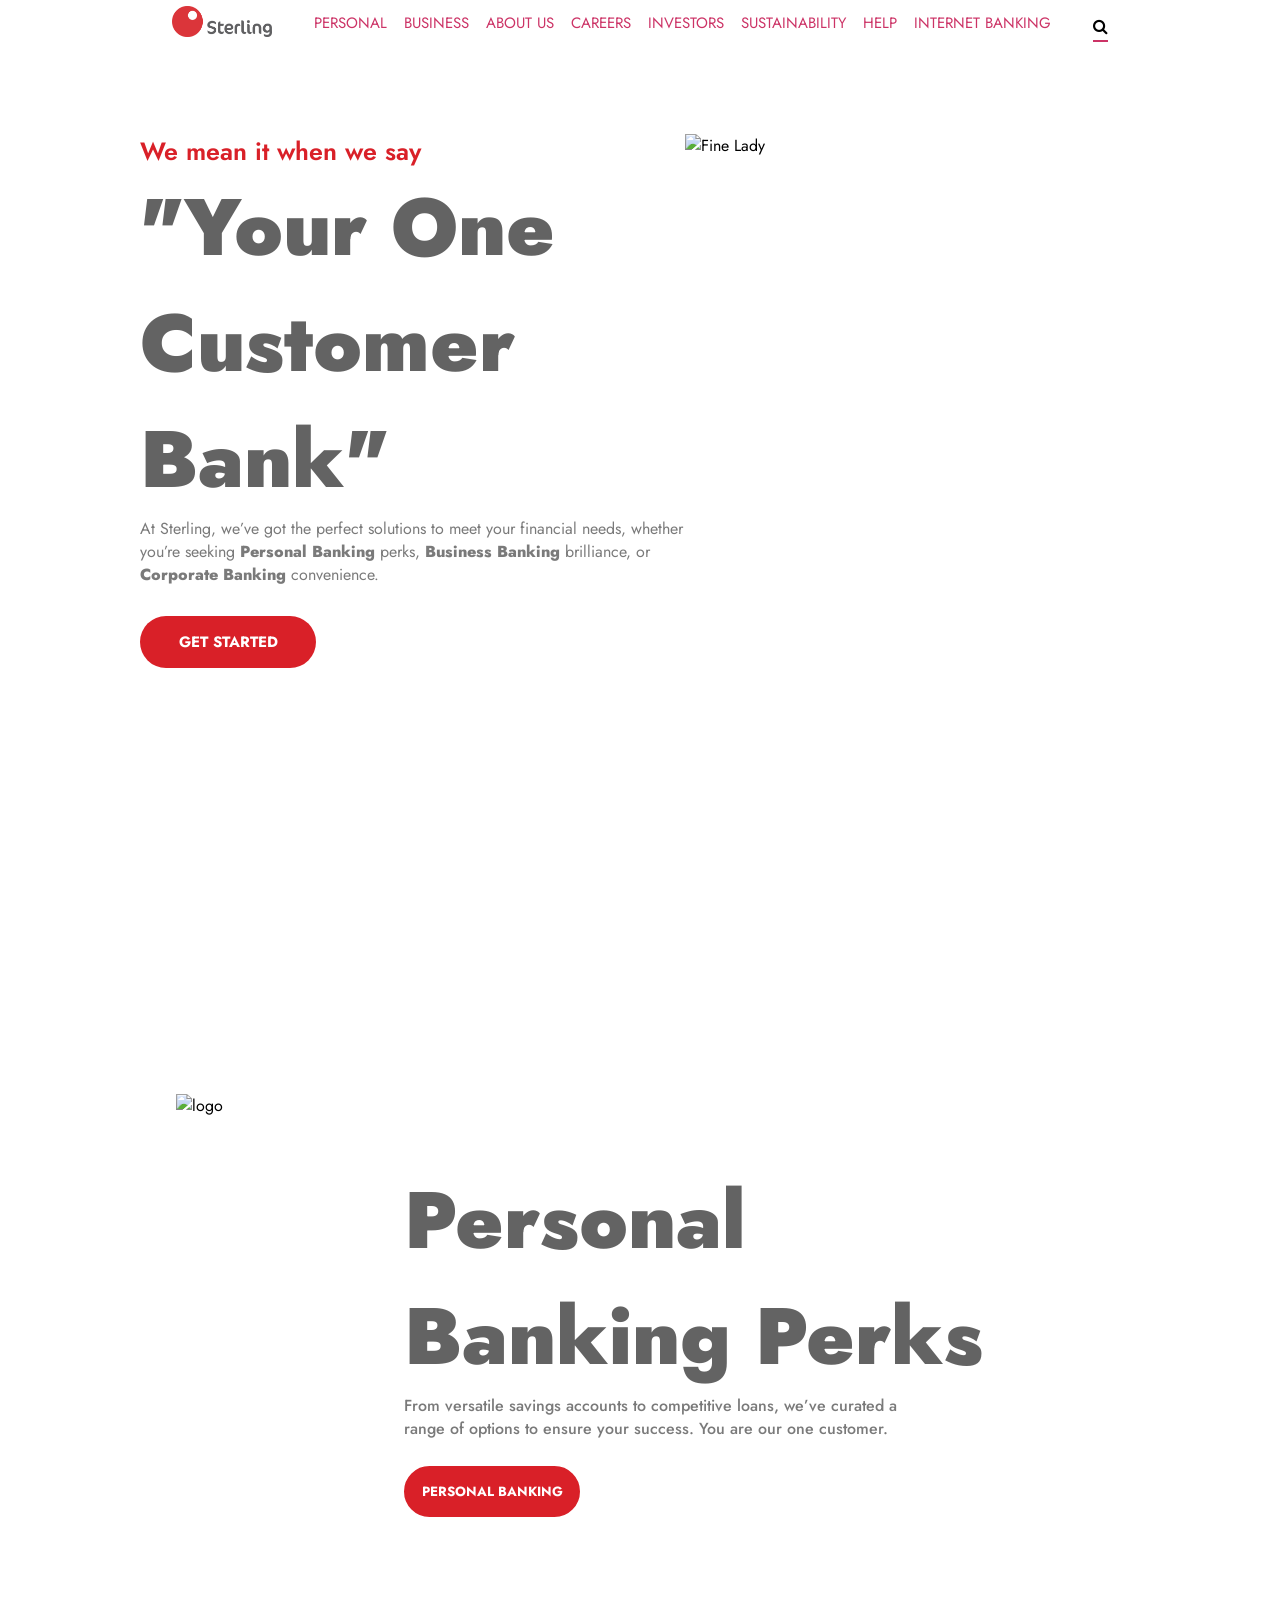
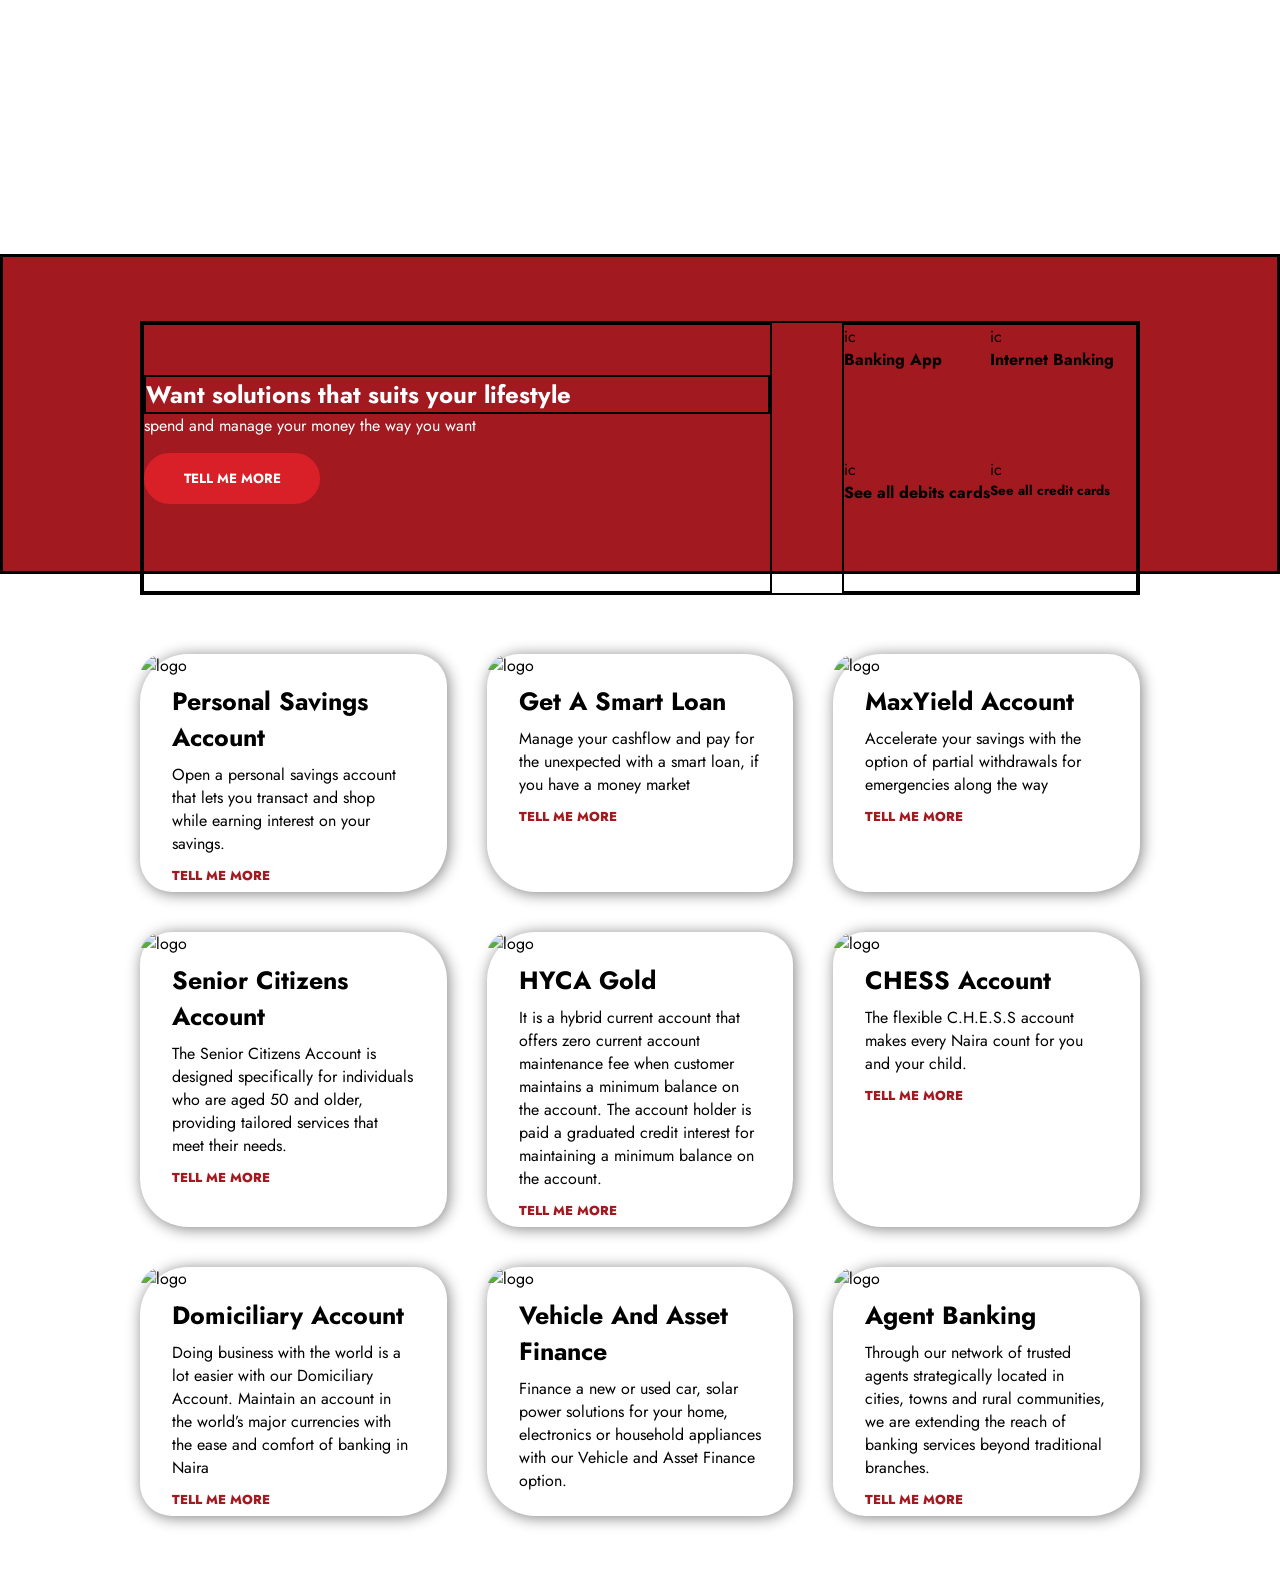
==== index.html @ ae4788a5 "Initial Sterling website" ====
<!DOCTYPE html>
<html lang="en">
<head>
    <meta charset="UTF-8">
    <meta name="viewport" content="width=device-width, initial-scale=1.0">
    <title>Sterlin Website</title>
    <link rel="stylesheet" href="./style.css">
    <link rel="stylesheet" href="https://cdnjs.cloudflare.com/ajax/libs/font-awesome/4.7.0/css/font-awesome.min.css">
</head>

<body>
    <!-- nav bar -->
     <nav>
        <div class="innerNav genLayout">
            <img src="./Images/SterlingLogo-1536x474.png" alt="Logo">

            <div class="navitems">
            <a href="#">personal</a>
            <a href="#">business</a>
            <a href="#">About us</a>
            <a href="#">Careers</a>
            <a href="#">investors</a>
            <a href="#">Sustainability</a>
            <a href="#">Help</a>
            <a href="#">Internet Banking</a>
            
        </div>
    
        

        <div class="search">
            <i class="fa fa-search" aria-hidden="true"></i>
            <input type="search">

        </div>
     </div>
     </nav>


     <!-- main -->
     <main>
        <section class="sec-one">
            <div class="hero genLayout">
                <div class="hero-content">
                    <h5>We mean it when we say</h5>
                    <h1>"Your One Customer Bank"</h1>
                    <p>
                        At Sterling, we’ve got the perfect solutions to meet your financial needs, whether you’re seeking <span>Personal Banking</span> perks, <span>Business Banking</span> brilliance, or <span>Corporate Banking</span> convenience.
                    </p>
                    <button class="btn">Get Started</button>
                    

                </div>
                 <img src="https://sterling.ng/wp-content/uploads/2026/02/imgi_4_1.webp" alt="Fine Lady">

            </div>

        </section >


        <section class="sec-two">
            <div class="her">
                <img src="https://sterling.ng/wp-content/uploads/2026/02/imgi_5_2.webp" alt="logo">
                

            

            <div class="her-content">
                <h2>Personal <br>Banking Perks</h2>
            <p>From versatile savings accounts to competitive loans, we’ve curated a range of options to ensure your success. You are our one customer.</p>
            <button class="sec-two-btn">personal banking</button>
            </div>


            </div>
        </section>

              <!-- third section -->
        <section class="sec-three">
            <div class="banking-options genLayout">
                <div class="banking-options-content">
                    <h3>Want solutions that suits your lifestyle</h3>
                    <p> spend and manage your money the way you want</p>
                    
                    
                   <button>tell me more</button>
                </div>


                <div class="options-box">
                    <div class="box">
                        <span>ic</span>
                        <h4>Banking App</h4>

                    </div>
                    <div class="box">
                        <span>ic</span>
                        <h4>Internet Banking</h4>
                    </div>

                    <div class="box">
                        <span>ic</span>
                        <h4>See all debits cards</h4>

                    </div>

                    <div class="box">
                        <span>ic</span>
                        <h5>See all credit cards</h5>
                    </div>
                </div>
            </div>


        </section>

        <section class="sec-four">
            <div class="grid-options genLayout">
                  <!-- first card -->

                  <div class="grid-card-option">
                    <img src="https://www.stanbicibtcbank.com/static_file/SBG/Assets/Img/Uganda/Personal%20FINAL/Grow%20Your%20Money%20Section%20creative/GYM4/grow_your_money_landscape_sw_520x240px.jpg" alt="logo">
                    <div class="card-content">
                        <h1>Personal Savings Account</h1>
                        <p>Open a personal savings account that lets you transact and shop while earning interest on your savings.</p>
                        
                        <a href="#">Tell me more</a>

                    </div>
                  </div>

                    <!-- second card -->
                  <div class="grid-card-option">
                    <img src="https://www.stanbicibtcbank.com/static_file/Nigeria/Common%20elements/Images/SB_683980906_Landscape_SW.jpg" alt="logo">
                    <div class="card-content">
                        <h1>get a smart loan</h1>
                        <p>Manage your cashflow and pay for the unexpected with a smart loan, if you have a money market</p>
                        <a href="#">Tell me more</a>

                    </div>
                  </div>

                      <!-- third card -->
                  <div class="grid-card-option">
                    <img src="https://www.stanbicibtcbank.com/static_file/Nigeria/Common%20elements/Images/SB_1163569575_Landscape_SW.jpg" alt="logo">
                    <div class="card-content">
                        <h1>MaxYield Account</h1>
                        <p>Accelerate your savings with the option of partial withdrawals for emergencies along the way</p>


                        <a href="#">Tell me more</a>

                    </div>
                  </div>

                    <!-- fourth card -->


                  <div class="grid-card-option">
                    <img src="https://www.stanbicibtcbank.com/static_file/Nigeria/nigeriabank/Personal/Products/Bank%20With%20Us/Senior%20Citizens%20Account/520%20x%20240_Senior%20Citizen-1730382274729.jpg" alt="logo">
                    <div class="card-content">
                        <h1>Senior Citizens Account</h1>
                        <p>The Senior Citizens Account is designed specifically for individuals who are aged 50 and older, providing tailored services that meet their needs.</p>


                        <a href="#">Tell me more</a>

                    </div>
                  </div>
                      <!-- fifth card -->


                  <div class="grid-card-option">
                    <img src="https://www.stanbicibtcbank.com/static_file/Nigeria/Common%20elements/Images/SB_941733858_Landscape_SW.jpg" alt="logo">
                    <div class="card-content">
                        <h1>HYCA Gold</h1>
                        <p>It is a hybrid current account that offers zero current account maintenance fee when customer maintains a minimum balance on the account. The account holder is paid a graduated credit interest for maintaining a minimum balance on the account.</p>
                        
                        
                        <a href="#">Tell me more</a>

                    </div>
                  </div>

                          <!-- sixth card -->
                  <div class="grid-card-option">
                    <img src="https://www.stanbicibtcbank.com/static_file/SBG/Assets/Img/Testing/SB_Test_Child_Painting_Landscape_SW.jpg" alt="logo">
                    <div class="card-content">
                        <h1>CHESS Account</h1>
                        <p>The flexible C.H.E.S.S account makes every Naira count for you and your child.</p>

                        <a href="#">Tell me more</a>

                    </div>
                  </div>

                          <!-- seventh card -->
                  <div class="grid-card-option">
                    <img src="https://www.stanbicibtcbank.com/static_file/Nigeria/Common%20elements/Images/SB_1051832810_Landscape_SW.jpg" alt="logo">
                    <div class="card-content">
                        <h1>Domiciliary Account</h1>
                        <p>Doing business with the world is a lot easier with our Domiciliary Account. Maintain an account in the world’s major currencies with the ease and comfort of banking in Naira</p>

                        <a href="#">Tell me more</a>

                    </div>
                  </div>

                        <!-- eight card -->
                  <div class="grid-card-option">
                    <img src="https://www.stanbicibtcbank.com/static_file/SBG/Assets/Img/SA/Personal%20insurance/SB_1017833722-Slider-1591104052218.jpg" alt="logo">
                    <div class="card-content">
                        <h1>Vehicle and Asset Finance</h1>
                        <p>Finance a new or used car, solar power solutions for your home, electronics or household appliances with our Vehicle and Asset Finance option.</p>
                        
                        
                        

                    </div>
                  </div>

                     <!-- ninth card -->
                  <div class="grid-card-option">
                    <img src="https://www.stanbicibtcbank.com/static_file/Nigeria/nigeriabank/Personal/Products/Ways%20To%20Bank/Self%20service%20banking/Agency%20Banking/Images/2026%20agency%20banking%20image/Agency%20banking%20520%20x%20240.jpg" alt="logo">
                    <div class="card-content">
                        <h1>Agent Banking</h1>
                        <p>Through our network of trusted agents strategically located in cities, towns and rural communities, we are extending the reach of banking services beyond traditional branches. </p>
                        
                        <a href="#">Tell me more</a>

                    </div>
                  </div>
            </div>

        </section>
     </main>  
</body>
</html>
---- style.css ----
@import url('https://fonts.googleapis.com/css2?family=Jost:ital,wght@0,100..900;1,100..900&display=swap');

*{
    margin: 0;
    padding: 0;
    box-sizing: border-box;
    font-family: "Jost", sans-serif;

}

.innerNav {
    padding: 0.4rem 2rem;
    display: flex;
    align-items: center;
    justify-content: space-between;


}

.genLayout{
    max-width: 1000px;
    margin: auto;

}

.navitems {
    display: flex;
    align-items: center;
    gap: 15px;
}
.navitems > a {
    text-decoration: none;
    text-transform: uppercase;
    font-size: 15px;
    color: #c36;
    padding: 2px 1px 9px;
}
.search {
    border-bottom: 2px solid #c36;
    /* border: 2px solid #c36; */
    display: flex;
    width: 15px;
    gap: 5px;
    align-items: center;

}
.search:hover {
    width: 20%;
    padding: 0 5px;
    border-block: 2px solid #c36;
    border-radius: 10px;

}
.search > input {
    padding: 0.3rem 1rem;
    border: none;
    outline: none;
    width: 100%;
}
.innerNav > img {
    width: 100px;
    padding-bottom: 10px;
}

/* styling for hero section  */

.sec-one {
    background-image: url(https://sterling.ng/wp-content/uploads/2026/02/shutterstock_522456049.jpg);
    background-repeat: no-repeat;
    background-size: cover;
    height: 100vh;
    padding-block: 5rem;
    
}
.hero{
    display: flex;
    justify-content: space-between;

}
.hero-content {
    width: 60%;
}

.hero-content > h5 {
    font-size: 25px ;
    font-weight: 600;
    line-height: 1.4em;
    color: #d92028;
}
.hero-content > h1 {
    font-size: 80px;
    color: #636363;
    font-weight: 900;
}

.hero-content > p{
    color: #7a7a7a;
    font-size: 16px;
    margin-bottom: 14.4px;
}
.hero-content > p > span{
    font-weight: 800;
}
.btn{
    background-color: #d92028;
    color: #fff;
    text-transform: uppercase;
    padding: 15px 25px;
    border-radius: 50px;
    border: none;
    font-size: 15px;
    font-weight: 700;
}
/* .hero-img{
    width: 30%;
    height: 70vh; */

    .hero > img {
        width: 500px;
        height: 70vh;
    }

.sec-two {
    background-image: url(https://sterling.ng/wp-content/uploads/2026/02/clipboard-image-1770036547.jpg);
    background-repeat: no-repeat;
    background-size: cover;
    height: 100vh;
    padding-block: 5rem;
    padding-inline: 11rem;

}

.her{
    /* border: 2px solid; */
    display: flex;
    justify-content: space-between;
    align-items: center;
    width:100%;
    /* margin-left: 9rem; */
}

.her-content{
    /* border: 2px solid; */
    height: 700px;
}
.her > img{
    height:500px ;
    /* margin-left: 7rem; */
    margin-bottom: 5rem;
    /* border: 2px solid; */
}
.her-content > h2{
    font-size: 80px;
    color: #636363;
    font-weight: 900;
    /* border: 2px solid; */
    /* padding-inline: 6rem; */
    margin-top: 8rem;
    /* padding-block: 30px; */
    width: 700px;
    

    

}
.her-content > p{
    /* border: 2px solid; */
    font-size: 16px;
    text-align: start;
    width: 550px;
    /* margin-left: 7rem; */
    gap: 30px;
    font-weight: 500;
    color: #7a7a7a;
    margin-bottom: 10px;
    padding-right: 30px;

}

button{
    background-color: #d92028;
    width: 11rem;
    margin-top: 1rem;
    text-transform: uppercase;
    padding: 14px 6px;
    border-radius: 50px;
    color: #fff;
    font-weight: 700;
    border: 2px solid #d92028;
}

.sec-three {
    padding-block: 4rem;
    background-color: #a31920;
    height: 20rem;
    border: 3px solid;
}

.banking-options{
    display: flex;
    border: 2px solid;
    justify-content: space-between;
}


.options-box{
    border: 2px solid;
    display: grid;
    grid-template-columns: repeat(2,1fr)
}
.banking-options-content{
    border: 2px solid;
    height: 30vh;
    width: 70vh;
    padding: 50px 0;
}
.banking-options-content > h3 {
    border: 2px solid black;
    font-size: 24px;
    color: #FFFFFF;
}
.banking-options-content > p {
    color: #FFFFFF;
}

.sec-three-button {
    border-radius: 0;
}


    
  






     /* section four */
     

     .sec-four{
        background-image: url(https://sterling.ng/wp-content/uploads/2026/02/clipboard-image-1770036530.jpg);
        background-repeat: no-repeat;
        background-size: cover;
        /* border: 2px solid blue; */
        padding-block: 5rem;
        /* height: 100vh; */

     }

     .grid-options{
        display: grid;
        gap: 40px;
        grid-template-columns: repeat(3,1fr);
        /* border: 2px solid; */
     }
     

     .grid-card-option{
        /* border: 2px solid; */
        box-shadow: .1rem .1rem 15px grey;
        border-radius: 3rem 2rem;
     }

     .grid-card-option:nth-child(even){
        border-radius: 2rem 3rem;
     }

     .grid-card-option > img{
        width: 100%;
        /* height: 30vh; */
        object-fit: cover;
        border-top-right-radius:2rem ;
        border-top-left-radius: 3rem;
     }

     .card-content{
        padding: .4rem 2rem;
     }

     .card-content > h1 {
        text-transform: capitalize;
        font-size: 25px;
     }

     .card-content > p {
        font-size: 16px;
        margin-block: .5rem;
     }

     .card-content > a{
        text-transform: uppercase;
        text-decoration: none;
        color: #a31920;
        font-weight: 800;
        font-size: 13px;
     }
     .hamburger,
     #toggle {
        display: none;
     }

     .nav-right {
        width: 750px;
        justify-content: space-between;
        display: flex;
        align-items: center;
     }


         /* responsive code  */
         
         @media(min-width:260px) and (max-width: 460px) {
            .nav-right {
                border: 2px solid;
                display: none;

            }

            .hamburger {
                display: block;
                font-size: 2rem;
            }
            .banking-options-content {
                width: 100%;
                text-align: center;
            }
            .banking-options-content > h2{
                font-size: 1.2rem;
            }

         }
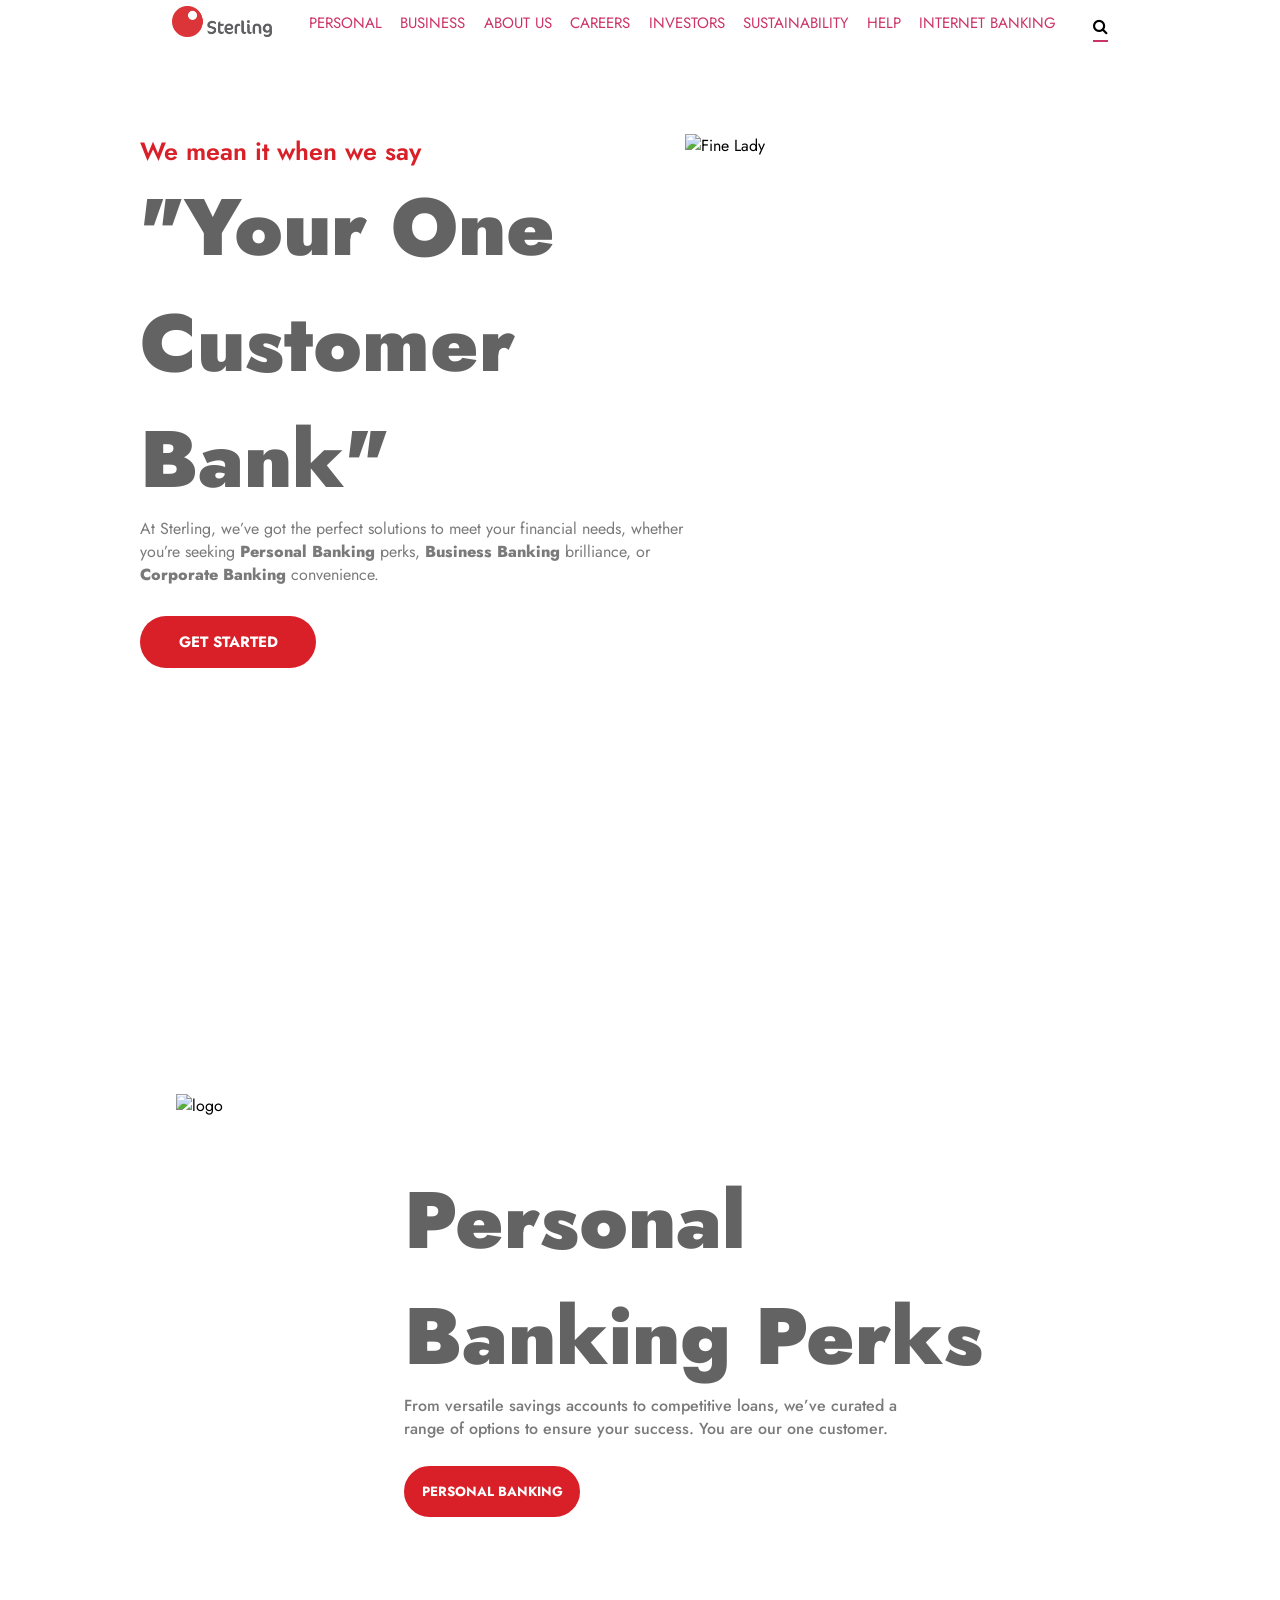
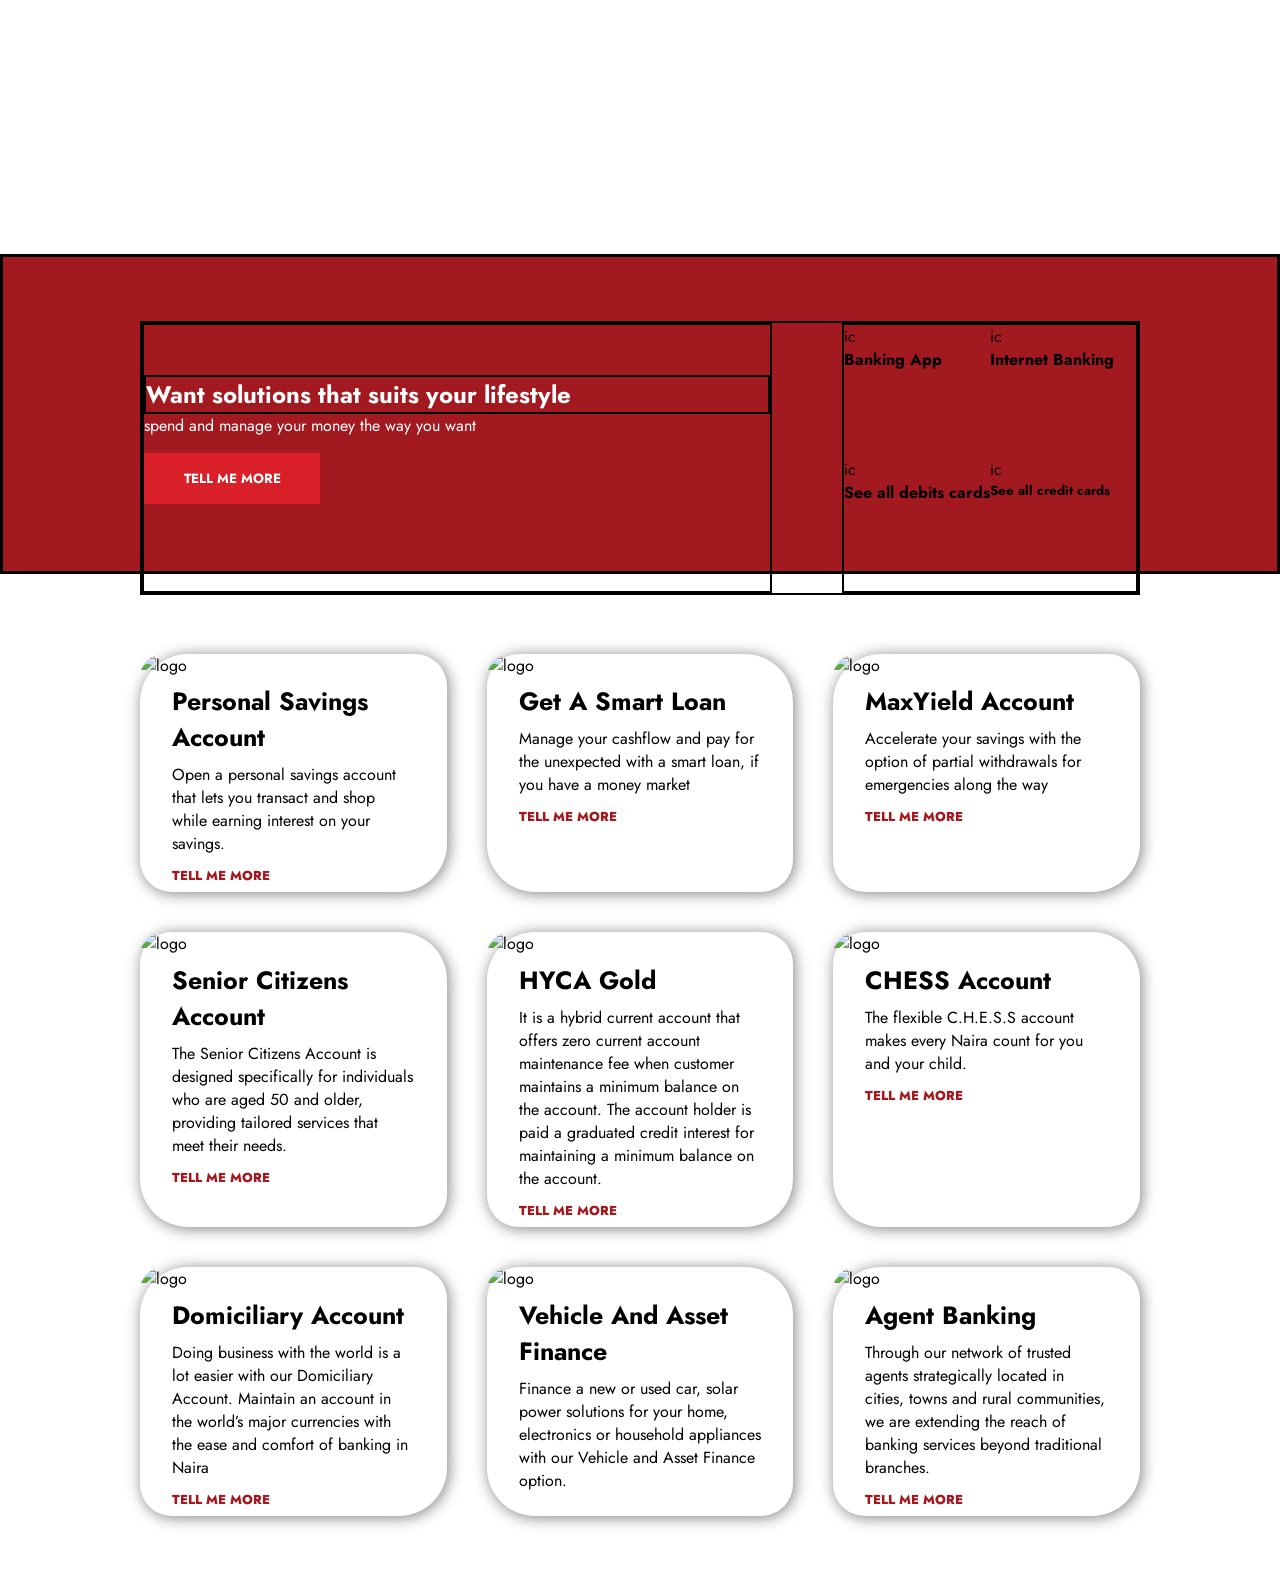
==== commit 3a2c0cee: "updated nav responsiveness" ====
--- a/index.html
+++ b/index.html
@@ -13,7 +13,7 @@
      <nav>
         <div class="innerNav genLayout">
             <img src="./Images/SterlingLogo-1536x474.png" alt="Logo">
-
+            <div class="hamburger"><i class="fa fa-bars" aria-hidden="true"></i></div>
             <div class="navitems">
             <a href="#">personal</a>
             <a href="#">business</a>
@@ -83,7 +83,7 @@
                     <p> spend and manage your money the way you want</p>
                     
                     
-                   <button>tell me more</button>
+                   <button class="sec-three-button">tell me more</button>
                 </div>
 
 
--- a/style.css
+++ b/style.css
@@ -301,7 +301,7 @@
         display: none;
      }
 
-     .nav-right {
+     .navitems {
         width: 750px;
         justify-content: space-between;
         display: flex;
@@ -311,8 +311,8 @@
 
          /* responsive code  */
          
-         @media(min-width:260px) and (max-width: 460px) {
-            .nav-right {
+         @media(min-width:260px) and (max-width:400px) {
+            .navitems {
                 border: 2px solid;
                 display: none;
 
@@ -321,7 +321,27 @@
             .hamburger {
                 display: block;
                 font-size: 2rem;
-            }
+                margin-left: auto;
+                margin-right: 15px;
+            }
+            .sec-one{
+                /* border: 2px solid; */
+                width: 100%;
+                /* text-align: center; */
+                min-height: 100vh;
+                background-size: cover;
+                background-position: center8;
+
+            }
+            .hero-content {
+                width: 100%;
+                text-align: center;
+                /* border: 2px solid; */
+            }
+            .hero-content > h1 {
+                font-size: 2rem;
+            }
+
             .banking-options-content {
                 width: 100%;
                 text-align: center;
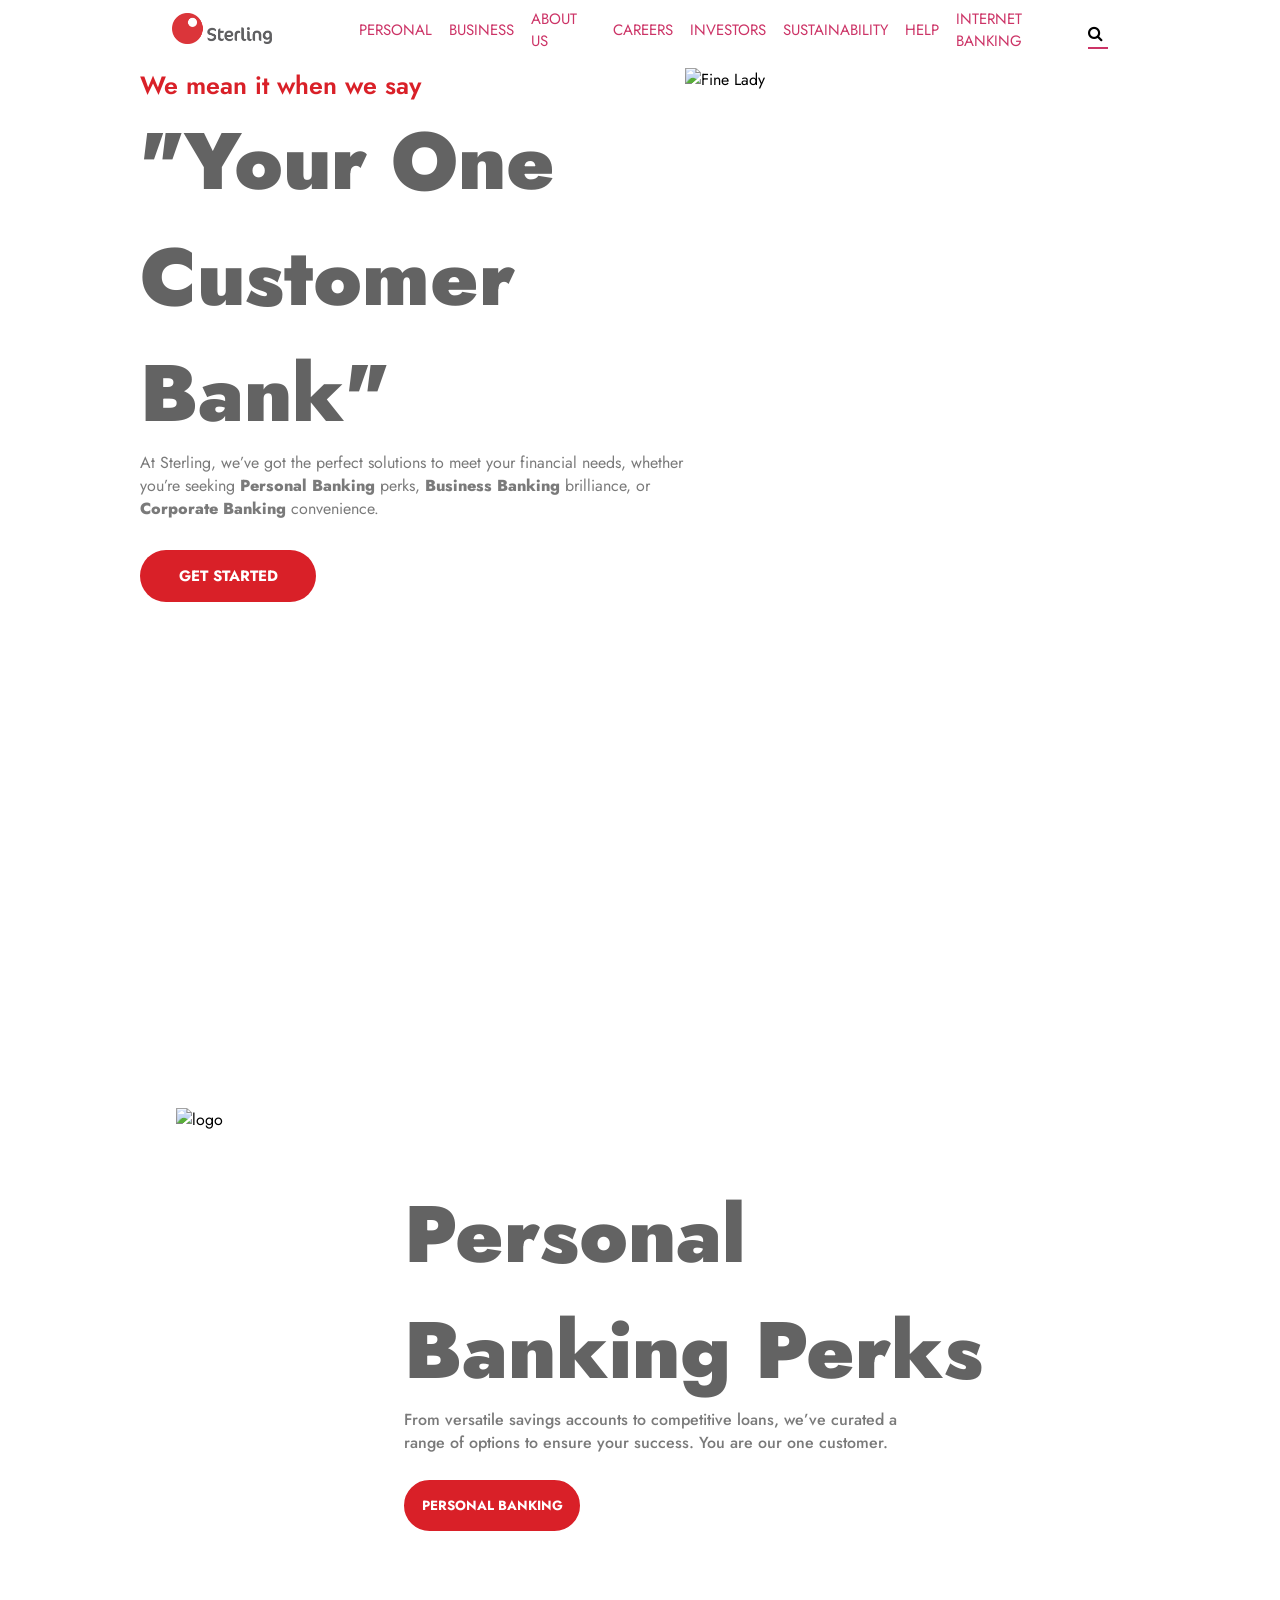
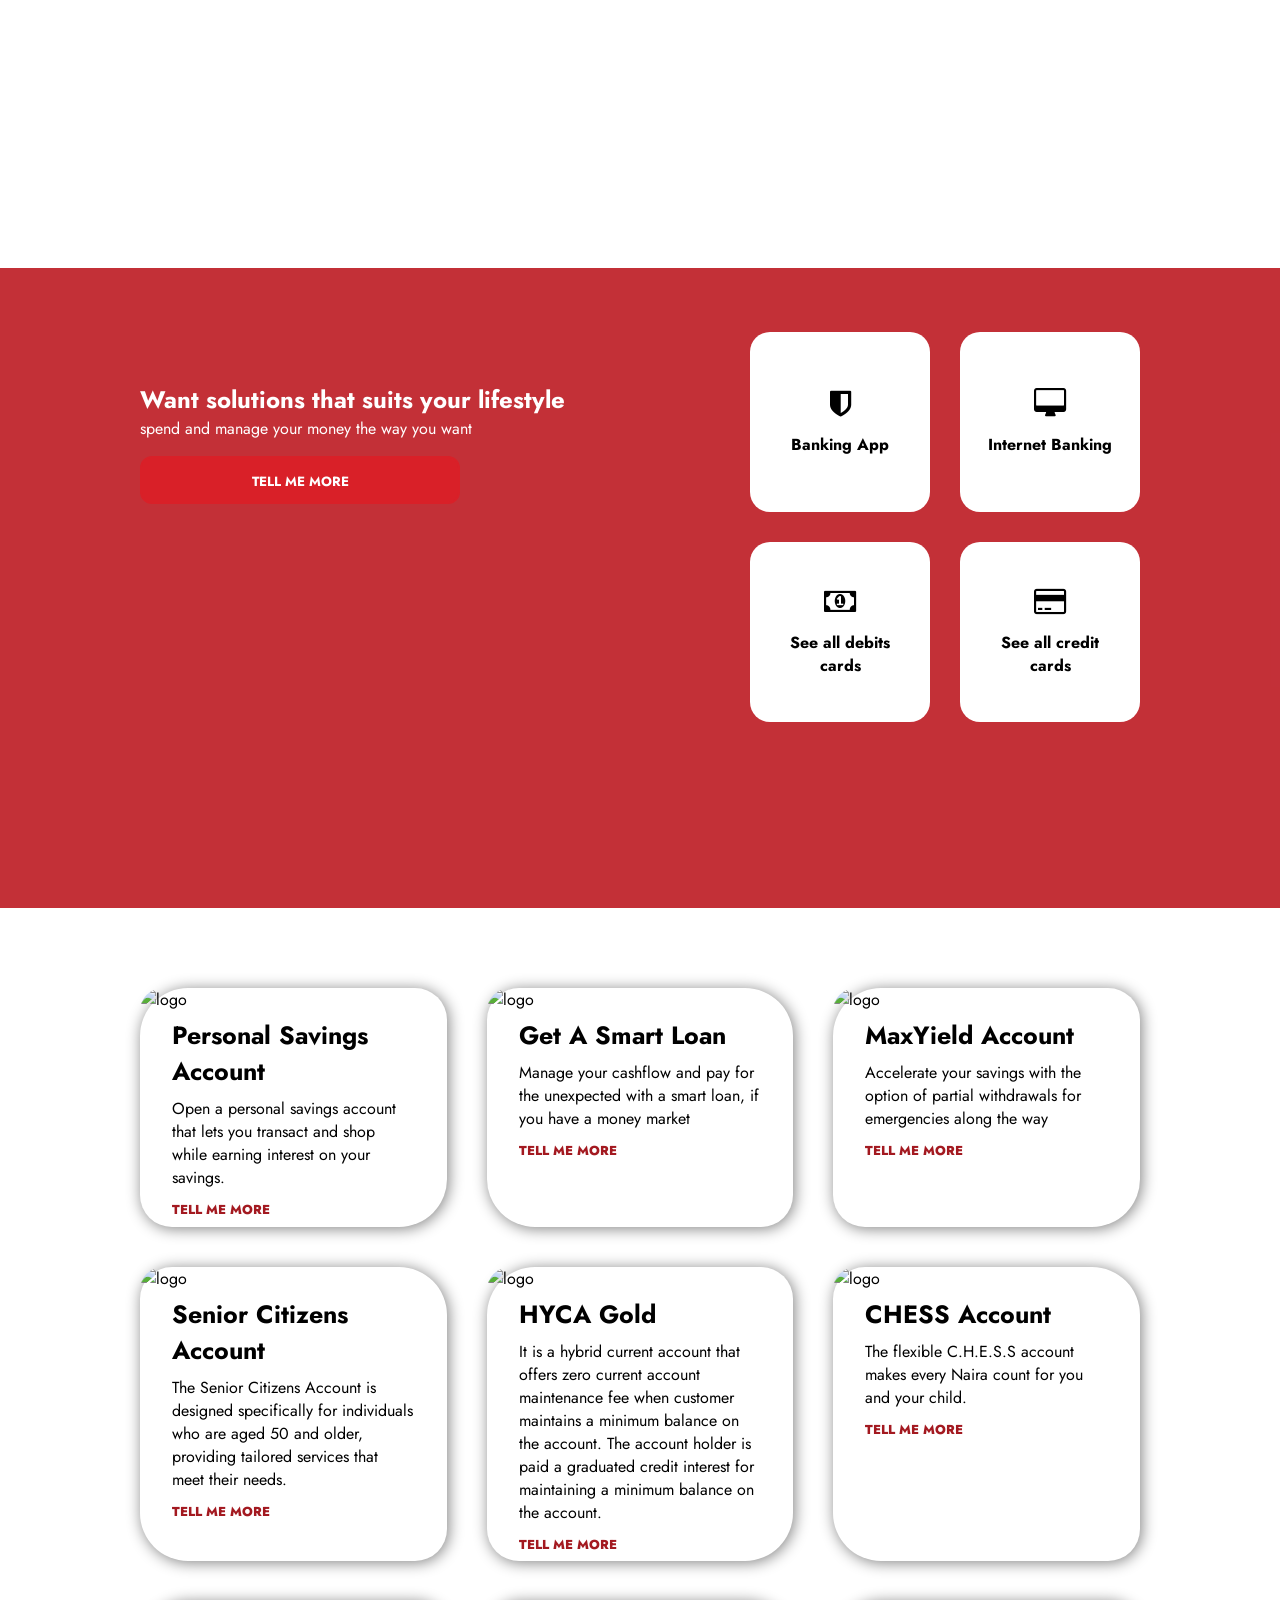
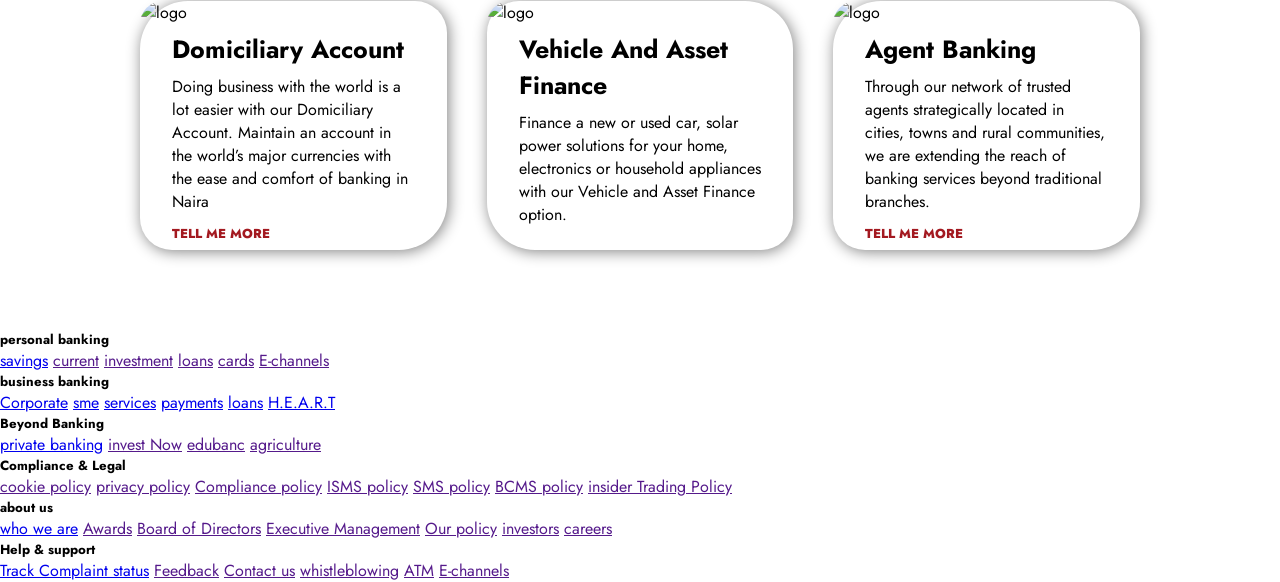
==== commit 8fec7001: "Updated hamburger" ====
--- a/index.html
+++ b/index.html
@@ -13,8 +13,13 @@
      <nav>
         <div class="innerNav genLayout">
             <img src="./Images/SterlingLogo-1536x474.png" alt="Logo">
-            <div class="hamburger"><i class="fa fa-bars" aria-hidden="true"></i></div>
-            <div class="navitems">
+            <!-- <div class="hamburger"><i class="fa fa-bars" aria-hidden="true"></i></div> -->
+           
+            <label for="toggle" class="hamburger">&#9776;</label>
+            <input type="checkbox" id="toggle">
+            
+            <div class="nav-right">
+                 <div class="navitems">
             <a href="#">personal</a>
             <a href="#">business</a>
             <a href="#">About us</a>
@@ -33,6 +38,9 @@
             <input type="search">
 
         </div>
+            </div>
+            
+           
      </div>
      </nav>
 
@@ -89,24 +97,24 @@
 
                 <div class="options-box">
                     <div class="box">
-                        <span>ic</span>
+                        <i class="fa fa-shield" aria-hidden="true"></i>
                         <h4>Banking App</h4>
 
                     </div>
                     <div class="box">
-                        <span>ic</span>
+                       <i class="fa fa-desktop" aria-hidden="true"></i>
                         <h4>Internet Banking</h4>
                     </div>
 
                     <div class="box">
-                        <span>ic</span>
+                        <i class="fa fa-money" aria-hidden="true"></i>
                         <h4>See all debits cards</h4>
 
                     </div>
 
                     <div class="box">
-                        <span>ic</span>
-                        <h5>See all credit cards</h5>
+                        <i class="fa fa-credit-card" aria-hidden="true"></i>
+                        <h4>See all credit cards</h4>
                     </div>
                 </div>
             </div>
@@ -233,6 +241,78 @@
             </div>
 
         </section>
-     </main>  
+
+        <footer class="sec-five">
+            <div class="inner-footer">
+                
+                <div class="footer-box-one">
+                    <h5>personal banking</h5>
+                    <a href="#"> savings</a>
+                    <a href=""> current</a>
+                    <a href="">investment</a>
+                    <a href="">loans</a>
+                    <a href="">cards</a>
+                    <a href="">E-channels</a>
+
+
+                </div>
+                <div class="footer-box-one">
+                    <h5>business banking</h5>
+                    <a href="#"> Corporate</a>
+                    <a href="#"> sme</a>
+                    <a href="#">services</a>
+                    <a href="#">payments</a>
+                    <a href="#">loans</a>
+                    <a href="#">H.E.A.R.T</a>
+
+
+                </div>
+                <div class="footer-box-one">
+                    <h5>Beyond Banking</h5>
+                    <a href="#">private banking</a>
+                    <a href=""> invest Now</a>
+                    <a href="">edubanc</a>
+                    <a href="">agriculture</a>
+
+                    <h5>Compliance & Legal</h5>
+                    <a href=""> cookie policy</a>
+                    <a href=""> privacy policy</a>
+                    <a href="">Compliance policy</a>
+                    <a href="">ISMS policy</a>
+                    <a href="">SMS policy</a>
+                    <a href="">BCMS policy</a>
+                    <a href="">insider Trading Policy</a>
+
+
+                </div>
+                <div class="footer-box-one">
+                    <h5>about us</h5>
+                    <a href="#"> who we are</a>
+                    <a href=""> Awards</a>
+                    <a href="">Board of Directors</a>
+                    <a href="">Executive Management</a>
+                    <a href="">Our policy</a>
+                    <a href="">investors</a>
+                    <a href="">careers</a>
+
+
+                </div>
+                <div class="footer-box-one">
+                    <h5>Help & support</h5>
+                    <a href="#"> Track Complaint status</a>
+                    <a href="">Feedback</a>
+                    <a href="">Contact us</a>
+                    <a href="">whistleblowing</a>
+                    <a href="">ATM</a>
+                    <a href="">E-channels</a>
+
+
+                </div>
+
+                
+            </div>
+
+        </footer>
+     </main>
 </body>
 </html>
--- a/style.css
+++ b/style.css
@@ -39,7 +39,7 @@
     border-bottom: 2px solid #c36;
     /* border: 2px solid #c36; */
     display: flex;
-    width: 15px;
+    width: 20px;
     gap: 5px;
     align-items: center;
 
@@ -53,6 +53,7 @@
 }
 .search > input {
     padding: 0.3rem 1rem;
+    background-color: transparent;
     border: none;
     outline: none;
     width: 100%;
@@ -69,7 +70,7 @@
     background-repeat: no-repeat;
     background-size: cover;
     height: 100vh;
-    padding-block: 5rem;
+    /* padding-block: 5rem; */
     
 }
 .hero{
@@ -117,7 +118,7 @@
 
     .hero > img {
         width: 500px;
-        height: 70vh;
+        /* height: 70vh; */
     }
 
 .sec-two {
@@ -191,31 +192,62 @@
 
 .sec-three {
     padding-block: 4rem;
-    background-color: #a31920;
-    height: 20rem;
-    border: 3px solid;
+    background-color: #b90d16da;
+    height: 40rem;
+    /* border: 3px solid; */
 }
 
 .banking-options{
     display: flex;
-    border: 2px solid;
+    /* border: 2px solid; */
     justify-content: space-between;
 }
 
 
 .options-box{
-    border: 2px solid;
+    /* border: 2px solid; */
     display: grid;
+    gap: 30px;
     grid-template-columns: repeat(2,1fr)
-}
+
+}
+
+.box{
+    /* border: 2px solid; */
+    background: white;
+    border-radius: 20px;
+    height: 180px;
+    display: flex;
+    flex-direction: column;
+    justify-content: center;
+    align-items: center;
+    padding: 20px;
+    box-sizing: border-box;
+
+
+}
+
+.box > i{
+    font-size: 30px;
+    margin-bottom: 15px;
+}
+
+
+
+.box > h4 {
+    text-align: center;
+    font-size: 16px;
+}
+
+
 .banking-options-content{
-    border: 2px solid;
+    /* border: 2px solid; */
     height: 30vh;
     width: 70vh;
     padding: 50px 0;
 }
 .banking-options-content > h3 {
-    border: 2px solid black;
+    /* border: 2px solid black; */
     font-size: 24px;
     color: #FFFFFF;
 }
@@ -224,7 +256,9 @@
 }
 
 .sec-three-button {
-    border-radius: 0;
+    border-radius: 12px;
+    width: 20rem;
+    height: 3rem;
 }
 
 
@@ -300,56 +334,166 @@
      #toggle {
         display: none;
      }
-
-     .navitems {
+     
+     .nav-right {
+        /* border: 2px solid; */
         width: 750px;
         justify-content: space-between;
         display: flex;
         align-items: center;
-     }
+
+     }
+
+     /* .navitems {
+        width: 750px;
+        justify-content: space-between;
+        display: flex;
+        align-items: center;
+     } */
 
 
          /* responsive code  */
          
-         @media(min-width:260px) and (max-width:400px) {
-            .navitems {
+         @media(min-width:260px) and (max-width:460px) {
+
+            
+
+            .nav-right {
                 border: 2px solid;
                 display: none;
-
+                background-color: #ebe9e9;
+                height: 80vh;
+                width: 350px;
+                position: absolute;
+                top: 4rem;
+                left: 0;
+                padding: 1rem;
+                flex-direction: column;
+                align-items: start;
+                border-bottom: 2px solid #a31920;
+
+
+            }
+
+            .navitems{
+                flex-direction: column;
+                align-items: start;
+            }
+
+            .navitems > a{
+                border-bottom: 2px solid;
+                padding-top: .5rem;
+            }
+
+            .search {
+                margin-top: 1rem;
+                width: 100%;
+            }
+
+            .search:hover{
+                width: 100%;
             }
 
             .hamburger {
                 display: block;
                 font-size: 2rem;
-                margin-left: auto;
-                margin-right: 15px;
-            }
-            .sec-one{
+                /* margin-left: auto; */
+                /* margin-right: 15px; */
+            }
+
+            #toggle:checked + .nav-right{
+                display: block;
+            }
+
+            .hero {
                 /* border: 2px solid; */
-                width: 100%;
-                /* text-align: center; */
-                min-height: 100vh;
-                background-size: cover;
-                background-position: center8;
-
-            }
-            .hero-content {
+                flex-direction: column;
+                width: calc(100% - 40px);
+
+            }
+
+            .hero-content{
+                /* background-color: #a31920; */
                 width: 100%;
                 text-align: center;
-                /* border: 2px solid; */
-            }
+            }
+           
             .hero-content > h1 {
-                font-size: 2rem;
-            }
-
-            .banking-options-content {
+                font-size: 30px;
+            }
+
+            .hero-content > p{
+                /* font-size: 14px; */
+                width: 100%;
+                margin-block: .5rem;
+                font-size: 14px;
+            }
+
+            .hero-content > p > span{
+                font-weight: 600;
+            }
+
+            .hero-content > h5{
+                font-size: 15px;
+                margin-block: .5rem;
+            }
+
+
+            .hero > img{
+                width: 100%;
+                height: 55vh;
+                padding: 1.9rem 0 0;
+            }
+
+
+
+            .banking-options{
+                flex-direction: column;
+                 width: calc(100% - 40px);
+                 gap: 1rem;
+            }
+
+            .banking-options-content{
                 width: 100%;
                 text-align: center;
             }
-            .banking-options-content > h2{
+
+            .banking-options-content > h3{
                 font-size: 1.2rem;
             }
 
+            .banking-options-content > p{
+                font-size: 14px;
+            }
+
+            .banking-options-content > button{
+                width: 100%;
+                margin-block: 2rem;
+            }
+
+            .options-box{
+                width: 100%;
+            }
+
+            .box{
+                height: 30vh;
+            }
+            .sec-three{
+                height: 100%;
+            }
+
+
+            .grid-options{
+                width: calc(100% - 40px);
+                gap: 2rem;
+                grid-template-columns: 1fr;
+            }
+
+            .grid-card-option{
+                height: 45vh;
+            }
+
+
          }
 
 
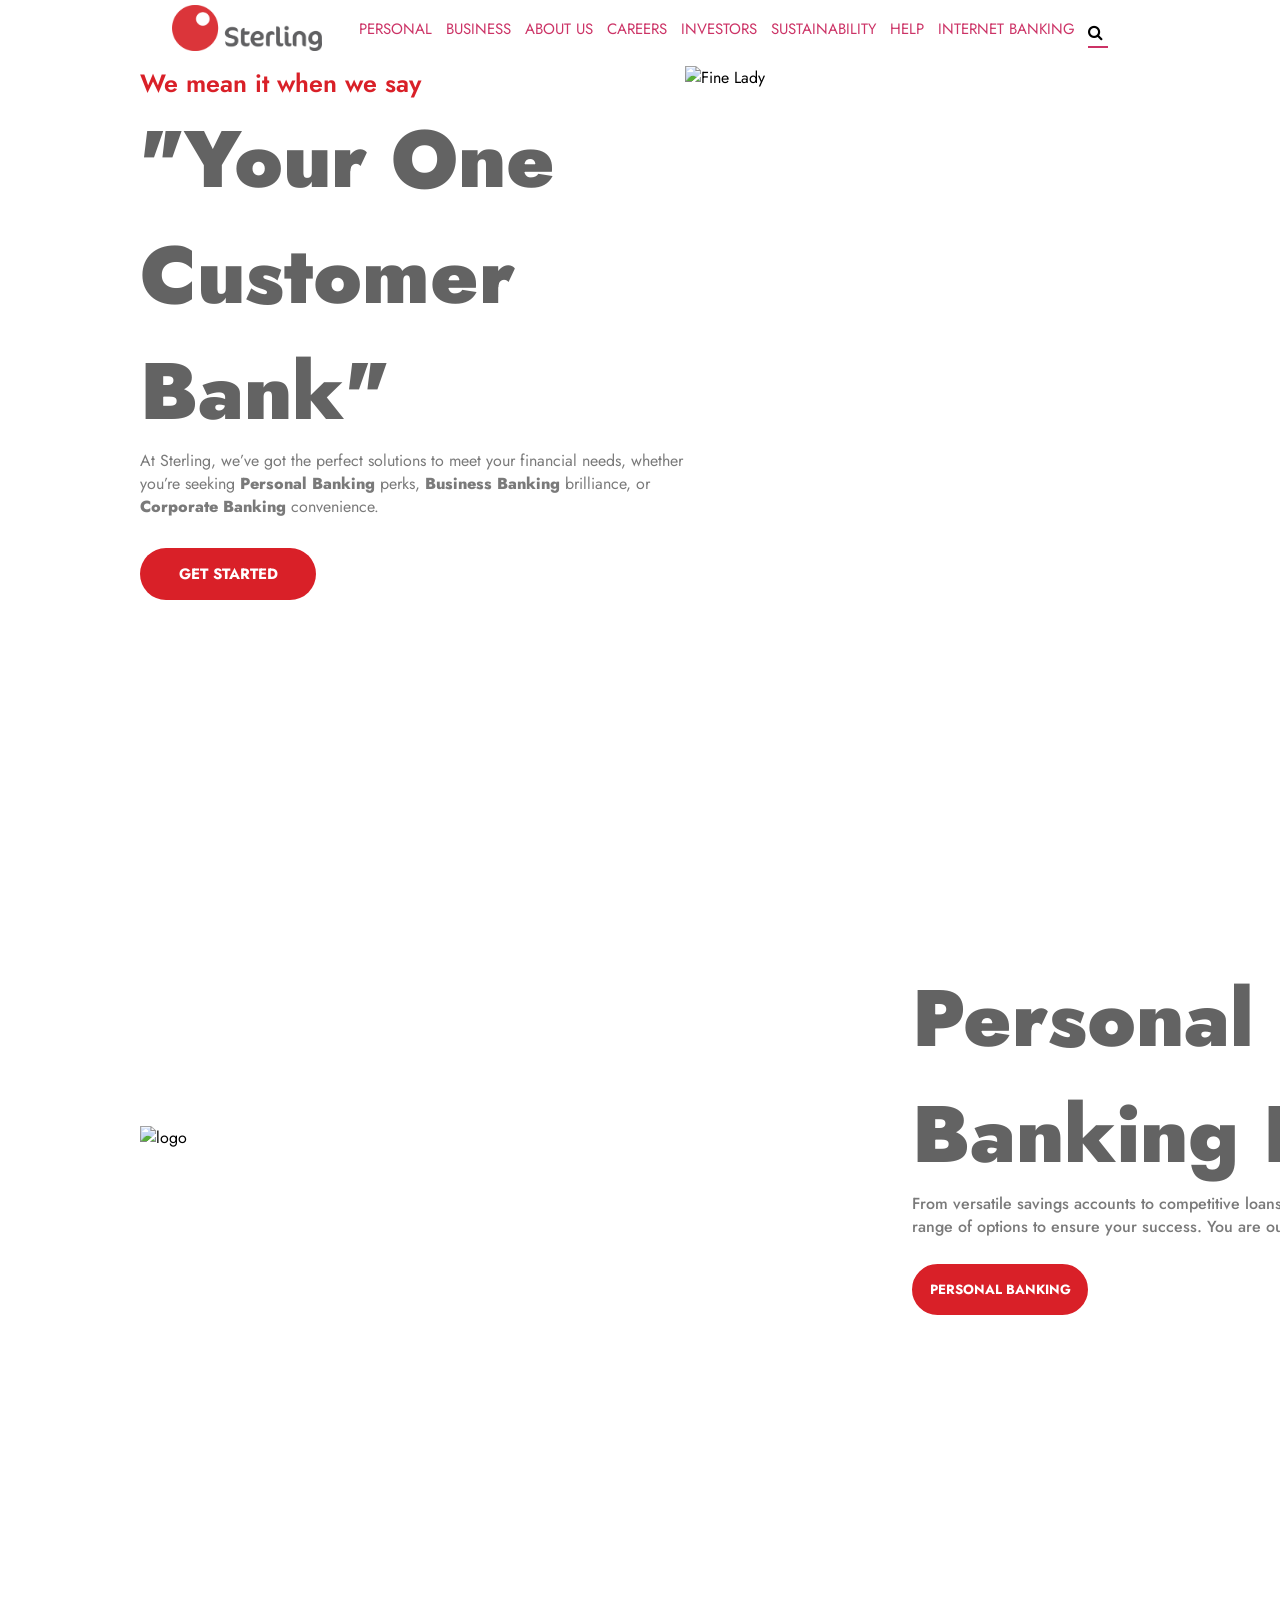
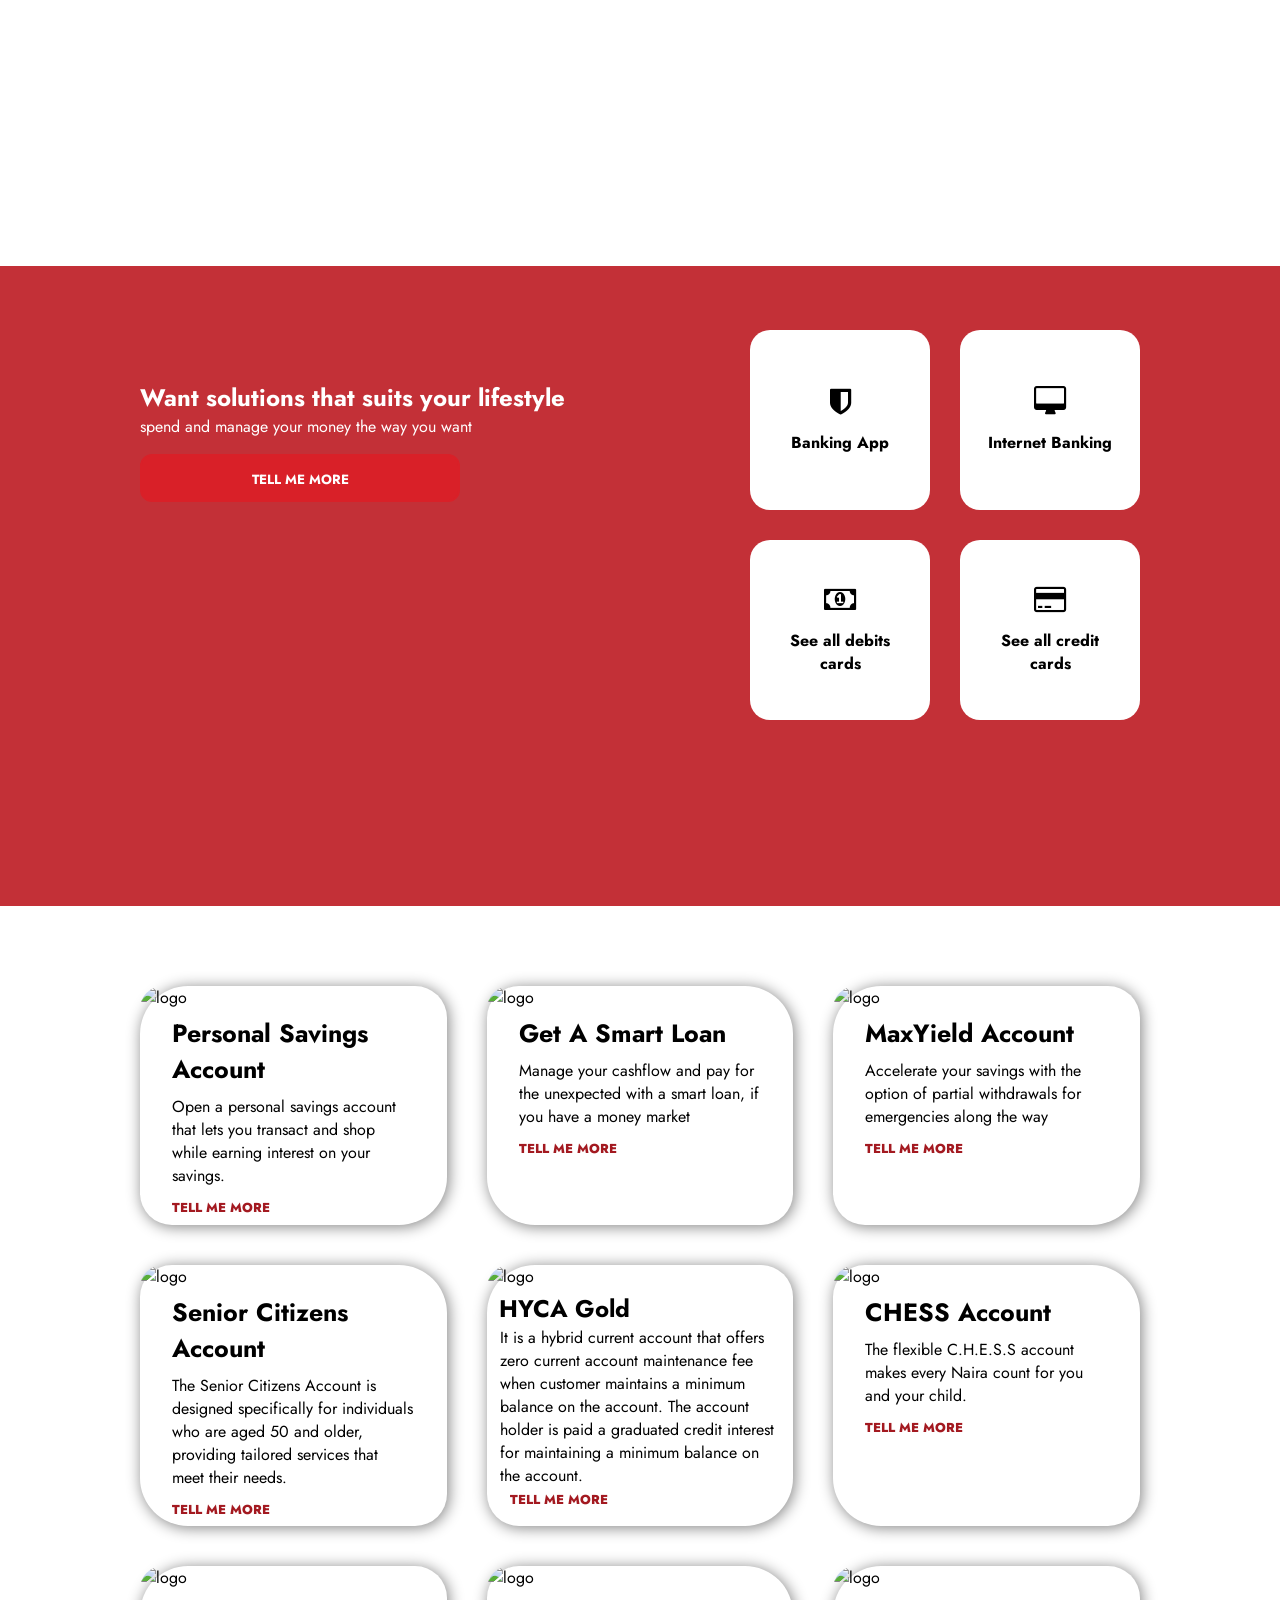
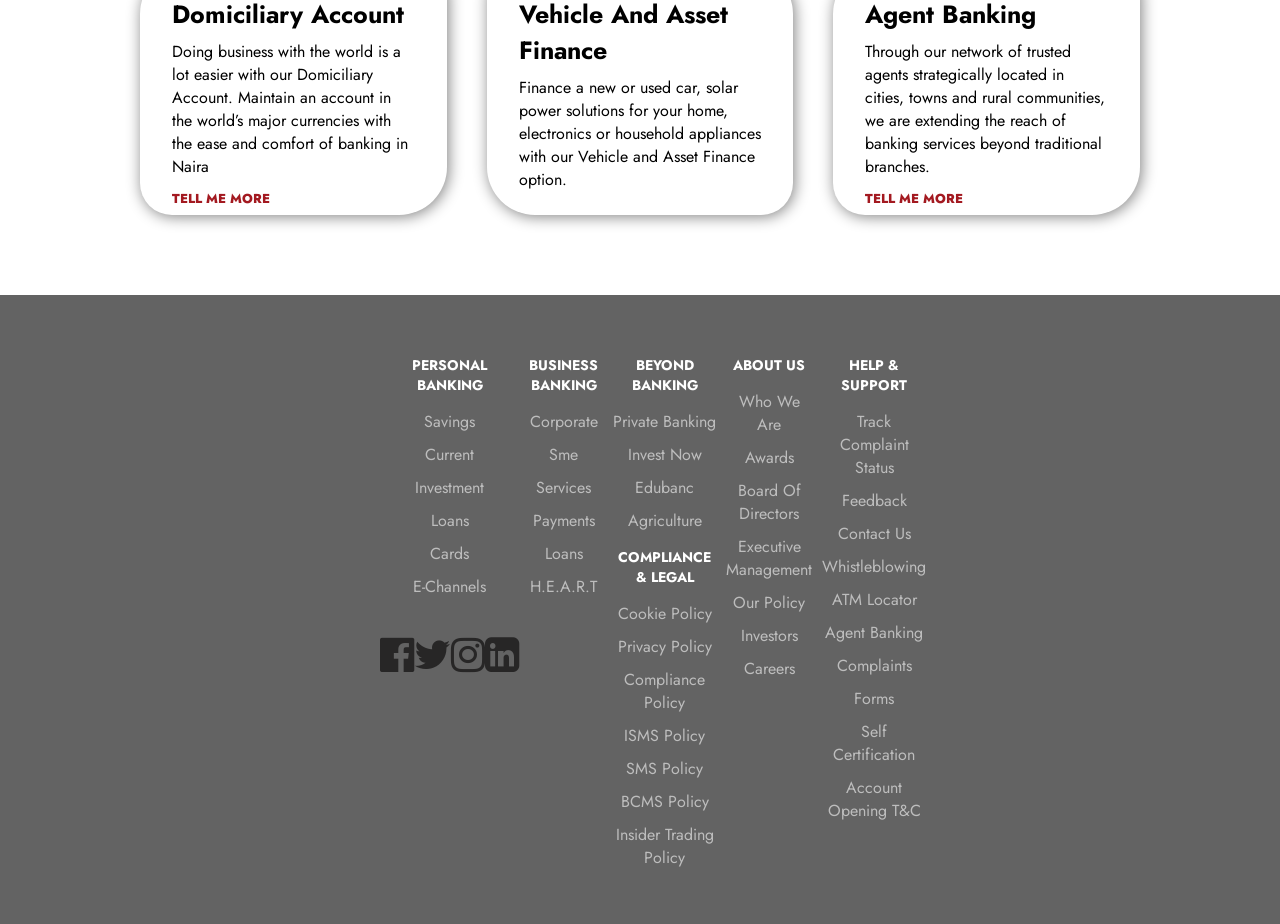
==== commit 3783924f: "About us" ====
--- a/index.html
+++ b/index.html
@@ -4,8 +4,10 @@
     <meta charset="UTF-8">
     <meta name="viewport" content="width=device-width, initial-scale=1.0">
     <title>Sterlin Website</title>
+      <link rel="stylesheet" href="path/to/font-awesome/css/font-awesome.min.css">
     <link rel="stylesheet" href="./style.css">
-    <link rel="stylesheet" href="https://cdnjs.cloudflare.com/ajax/libs/font-awesome/4.7.0/css/font-awesome.min.css">
+      <link rel="stylesheet" href="https://cdnjs.cloudflare.com/ajax/libs/font-awesome/4.7.0/css/font-awesome.min.css">
+    
 </head>
 
 <body>
@@ -22,7 +24,7 @@
                  <div class="navitems">
             <a href="#">personal</a>
             <a href="#">business</a>
-            <a href="#">About us</a>
+            <a href="./about.html">About us</a>
             <a href="#">Careers</a>
             <a href="#">investors</a>
             <a href="#">Sustainability</a>
@@ -67,7 +69,7 @@
 
 
         <section class="sec-two">
-            <div class="her">
+            <div class="her genLayout">
                 <img src="https://sterling.ng/wp-content/uploads/2026/02/imgi_5_2.webp" alt="logo">
                 
 
@@ -180,7 +182,7 @@
 
                   <div class="grid-card-option">
                     <img src="https://www.stanbicibtcbank.com/static_file/Nigeria/Common%20elements/Images/SB_941733858_Landscape_SW.jpg" alt="logo">
-                    <div class="card-content">
+                    <div class="card-contents">
                         <h1>HYCA Gold</h1>
                         <p>It is a hybrid current account that offers zero current account maintenance fee when customer maintains a minimum balance on the account. The account holder is paid a graduated credit interest for maintaining a minimum balance on the account.</p>
                         
@@ -242,7 +244,7 @@
 
         </section>
 
-        <footer class="sec-five">
+        <footer>
             <div class="inner-footer">
                 
                 <div class="footer-box-one">
@@ -252,10 +254,49 @@
                     <a href="">investment</a>
                     <a href="">loans</a>
                     <a href="">cards</a>
-                    <a href="">E-channels</a>
-
-
-                </div>
+                    <a href="">E-channels</a><br>
+
+
+                       <!-- social medias  -->
+
+                <div class="social">
+                    <div class="social-icons">
+                        <a href="">
+                         <i class="fa fa-facebook-official" aria-hidden="true"></i>
+                    </div>
+                    <div class="social-icons">
+                       <a href="">
+                       <i class="fa fa-twitter" aria-hidden="true"></i>
+                       </a>
+                    </div>
+                    <div class="social-icons">
+                        <a href="">
+                          <i class="fa fa-instagram" aria-hidden="true"></i>
+                        </a>
+                    </div>
+                    <div class="social-icons">
+                        <a href="">
+                           <i class="fa fa-linkedin-square" aria-hidden="true"></i>
+
+                       
+                        </a>
+                    </div>
+                   
+
+
+
+                </div>
+
+
+
+
+                </div>
+
+             
+
+
+
+
                 <div class="footer-box-one">
                     <h5>business banking</h5>
                     <a href="#"> Corporate</a>
@@ -303,14 +344,17 @@
                     <a href="">Feedback</a>
                     <a href="">Contact us</a>
                     <a href="">whistleblowing</a>
-                    <a href="">ATM</a>
-                    <a href="">E-channels</a>
-
-
-                </div>
-
-                
-            </div>
+                    <a href="">ATM locator</a>
+                    <a href="">Agent Banking</a>
+                    <a href="">complaints</a>
+                    <a href="">Forms</a>
+                    <a href="">self Certification</a>
+                    <a href="">Account Opening T&C</a>
+
+
+                </div>
+            </div>
+             
 
         </footer>
      </main>
--- a/style.css
+++ b/style.css
@@ -9,7 +9,7 @@
 }
 
 .innerNav {
-    padding: 0.4rem 2rem;
+    padding: 0.3rem 2rem;
     display: flex;
     align-items: center;
     justify-content: space-between;
@@ -26,7 +26,7 @@
 .navitems {
     display: flex;
     align-items: center;
-    gap: 15px;
+    gap: 12px;
 }
 .navitems > a {
     text-decoration: none;
@@ -59,7 +59,7 @@
     width: 100%;
 }
 .innerNav > img {
-    width: 100px;
+    width: 150px;
     padding-bottom: 10px;
 }
 
@@ -126,8 +126,11 @@
     background-repeat: no-repeat;
     background-size: cover;
     height: 100vh;
-    padding-block: 5rem;
-    padding-inline: 11rem;
+    /* border: 2px solid; */
+    /* align-items: end; */
+    /* padding-block: 5rem; */
+    /* padding-inline: 11rem; */
+    
 
 }
 
@@ -136,20 +139,35 @@
     display: flex;
     justify-content: space-between;
     align-items: center;
-    width:100%;
+    /* width: calc(100% - 100px); */
+    /* margin-right: 100px; */
     /* margin-left: 9rem; */
 }
 
+
+
+
 .her-content{
+    height: 50%;
     /* border: 2px solid; */
-    height: 700px;
-}
+    position: absolute;
+    left: 57rem;
+    /* bottom: 20px; */
+    /* top: 20px; */
+
+}
+
 .her > img{
-    height:500px ;
-    /* margin-left: 7rem; */
-    margin-bottom: 5rem;
+    width: 45%;
+  /* margin-left: 7rem; */
+    /* margin-bottom: 5rem; */
+    margin-top: 10rem;
     /* border: 2px solid; */
 }
+
+
+
+
 .her-content > h2{
     font-size: 80px;
     color: #636363;
@@ -312,7 +330,7 @@
      .card-content{
         padding: .4rem 2rem;
      }
-
+     
      .card-content > h1 {
         text-transform: capitalize;
         font-size: 25px;
@@ -330,6 +348,49 @@
         font-weight: 800;
         font-size: 13px;
      }
+
+
+
+     .card-contents{
+         padding: .4rem 2rem;
+         /* border: 2px solid; */
+         padding: 3px;
+         /* text-align: left; */
+     }
+     
+     .card-contents > h1{
+        text-transform: capitalize;
+        margin-left: 9px;
+        /* margin-top: 2rem; */
+        /* padding: 0 0 2rem; */
+
+     }
+
+     .card-contents > p{
+        /* border: 2px solid; */
+        padding: 10px;
+        margin-top: -10px;
+
+     }
+
+     .card-contents > a{
+         text-transform: uppercase;
+        text-decoration: none;
+        color: #a31920;
+        font-weight: 800;
+        font-size: 13px;
+        /* text-align: center; */
+        position: relative;
+        left: 20px;
+        bottom: 10px;
+        /* border: 2px solid; */
+    
+    }
+
+
+        /* toogle  */
+
+
      .hamburger,
      #toggle {
         display: none;
@@ -352,6 +413,481 @@
      } */
 
 
+         /* footer */
+
+
+
+        footer{
+            background-color: #636363;
+            color: white;
+            padding: 50px 60px;
+            height: 100%;
+            /* border: 2px solid; */
+        }
+        
+
+         .inner-footer{
+            /* border: 2px solid; */
+            display: flex;
+            justify-content: space-between;
+            /* margin: 0 100px; */
+            /* min-height: 25rem; */
+            padding: 0 20rem;
+            margin-right: 2rem;
+            /* gap: 45px; */
+         }
+
+         .footer-box-one{
+            /* border: 2px solid; */
+            display: flex;
+            flex-direction: column;
+            text-align: center;
+            /* min-height: 50vh; */
+            /* padding: 30PX; */
+
+        }
+    .footer-box-one > h5{
+        text-transform: uppercase;
+        padding: 10px;
+        color: #fff;
+        font-size: 14px;
+
+    }
+
+        .footer-box-one > a{
+            /* border: 2px solid; */
+            /* gap: 20rem; */
+            text-decoration: none;
+            text-transform: capitalize;
+            /* height: 10%; */
+            padding: 5px;
+            color: #FFFFFF94;
+            font-size: 16px;
+        }
+        .social{
+            /* border: 2px solid; */
+             max-width: 300px;
+             display: flex;
+             /* justify-content:space-around ; */
+             /* gap: 20px; */
+             position: relative;
+             /* left: 16rem; */
+             /* bottom: 12rem; */
+             height: 40px;
+        }
+
+        .social-icons{
+            /* border: 2px solid */
+            width: 40%;
+            font-size: 40px;
+            padding-bottom: 10px;
+            /* justify-content: space-between; */
+    
+        }
+
+        .social-icons > a{
+            /* border: 2px solid; */
+            color: #272626;
+            width: 200px;
+           
+
+        }
+g
+
+           /* about section */
+
+            .about-innerNav {
+                /* border: 2px solid; */
+                display: flex;
+                max-width: 80%;
+                max-height: 70px ;
+                align-items: center;
+                justify-content: center;
+                /* justify-content: space-between; */
+
+            }
+
+            .about-innerNav > img{
+                /* border: 2px solid; */
+                width: 200px;
+                /* height: 75px; */
+                /* align-items: center; */
+                /* padding: 20px; */
+                margin-right: 20rem;
+                /* padding-right: 50px; */
+                position: absolute;
+                left: 16.5rem;
+            }
+
+            .about-nav-bar{
+                border: 3px solid #a3192098;
+                display: none;
+                position: absolute;
+                top: 50px;
+                right: 0;
+                background-color: #FFFFFF;
+                /* height: 500px; */
+
+
+            }
+            .about-nav-item{
+                padding: 20px;
+                /* max-height: 400px; */
+                /* border: 2px solid; */
+                display: flex;
+                flex-direction: column;
+                /* position: relative; */
+                /* top: 9rem; */
+                /* right: 5rem; */
+                height: 600px;
+
+
+            
+            }
+
+            .about-nav-item > a{
+                /* border: 2px solid; */
+                text-decoration: none;
+                width: 400px;
+                color: #c36;
+                height: 200px;
+                text-transform: uppercase;
+
+                
+            }
+
+           
+
+            #toggle:checked + .about-nav-bar{
+                display: block;
+            }
+
+            .about-hamburger{
+                font-size: 30px;
+                cursor: pointer;
+                position: relative;
+                left: 33rem;
+                
+                /* border: 2px solid; */
+                /* margin-left: 90px; */
+            }
+
+
+
+             #about-search-toggle:checked + input[type="search"] {
+                display: block;
+                /* border: none; */
+            }
+
+            #about-search-toggle{
+                display: none;
+            }
+
+            .about-search{
+                /* border: 2px solid; */
+                /* position: absolute; */
+                width: 200px;
+                display: flex;
+                position: relative;
+                left: 35rem;
+             }
+            .about-search > span{
+                font-size: 20px;
+                /* margin: 7px; */
+                /* margin-left: 10px; */
+                /* border: 2px solid; */
+                /* position: static; */
+            }
+
+            .about-search > input {
+                /* border-radius: 7px; */
+                /* border: 2px solid; */
+                display: none;
+                border: none;
+                padding: 0 10px;
+                /* border: none; */
+            }
+
+                        /* sec-one */
+                
+
+                 
+                        
+             .about-container{
+                background-image: url(https://sterling.ng/wp-content/uploads/2023/01/Sterling-T-scaled.jpg);
+                height: 500px;
+                background-repeat: no-repeat;
+                background-size: cover;
+                /* border: 2px solid; */
+                text-align: center;
+                margin-top: 50px;
+
+                
+                
+             }           
+
+             .about-container > h1{
+                /* border: 2px solid; */
+                position: relative;
+                top:    15rem;
+                font-size: 60px;
+                text-transform: capitalize;
+                color: #fff;
+                /* height: 100%; */
+                
+             }
+
+                         /* sec-two */
+
+           
+             .about-sec-two-container{
+                /* border: 2px solid; */
+                /* justify-content: center; */
+                /* text-align: center; */
+                margin-top: 40px;
+                /* height: 100px; */
+                width: 500px;
+                /* position: relative; */
+                /* left: -10rem; */
+             }
+             .about-sec-two-container > h2{
+                text-transform: capitalize;
+                font-size: 30px;
+                 font-weight: 700;
+                line-height: 1.2em;
+                  letter-spacing: 0px;
+                color: #58595b;
+                /* margin-top: 30px; */
+                /* text-align: left; */
+            
+            }
+
+            .about-sec-two-container > p{
+                font-size: 16px;
+                font-weight: 300;
+                line-height: 1.6em;
+                letter-spacing: 0.1px;
+                color: #58595b;
+                margin-top: 10px;
+                width: 25rem;
+                
+
+
+            }
+
+             .who-we-are{
+                display: flex;
+                /* align-items: stretch; */
+                /* border: 2px solid; */
+
+                width: 100%;
+                /* margin-left: 15rem; */
+                /* padding: 50px; */
+                /* height: 80vh; */
+               
+
+             }
+
+             .who-we-are > img{
+                /* margin-left: 20rem; */
+                width: 50%;
+                object-fit: cover;
+
+             }
+            
+               
+               
+             
+
+             .who-container{
+                width: 50%;
+                /* height: 100%; */
+                /* border: 2px solid; */
+                padding: 40px;
+                /* margin-left: 60px; */
+
+                /* margin-right: 30px; */
+                /* padding: 20px; */
+                  background-color: rgba(102, 102, 102, 0.08);
+             }
+
+
+             .who-container > h2,
+             .who-container > p {
+
+                margin-left: 40px;
+             }
+
+
+
+
+             .who-container > h2{
+                font-size: 30px;
+                color: #58595B;
+                text-transform: capitalize;
+                /* width: 50%; */
+             }
+
+             .who-container > p{
+                font-size: 16px;
+                color: #7a7a7a;
+                padding: 0;
+                margin-bottom: 20px;
+
+             }
+
+             .who-we-are-button{
+                /* border: 2px solid; */
+                padding: 10px;
+                margin-left: 20px;
+             }
+
+             .who-we-are-button > button{
+                /* border: 2px solid; */
+                /* padding: 20px; */
+                /* justify-content: space-around; */
+                height: 50px;
+                
+
+                /* align-items: center; */
+
+
+             }
+
+
+
+             
+             .vision{
+                /* border: 2px solid; */
+                padding: 30px;
+                text-align: center;
+                /* margin-top: 0; */
+             }
+             
+             .mission{
+                padding: 30px;
+                text-align: center;
+             }
+
+             .vision-mission{
+                display: flex;
+                margin-top: 50px;
+                gap: 20px;
+             }
+
+             .vision,
+             .mission{
+                width: 50%;
+                background-color: #f44336;
+             }
+
+             .vision > h2,
+             .mission > h2 {
+                font-size: 30px;
+                color: #58595b;
+                text-transform: capitalize;
+                color: white;
+             }
+
+
+             .vision > p,
+             .mission > p{
+                font-size: 16px;
+                /* color: #7a7a7a; */
+                margin-top: 10px;
+                color: white;
+             }
+
+             .core-values{
+                /* border: 2px solid; */
+                padding: 50px 0;
+             }
+
+             .core-values > h2{
+                /* border: 2px solid; */
+                text-align: center;
+                font-size: 35px;
+                color: #58595B;
+                text-transform: capitalize;
+             }
+
+             .values{
+                display: flex;
+                gap: 20px;
+                /* border: 2px solid; */
+                margin-top: 35px;
+             }
+
+
+             .value{
+                width: 25%;
+                padding: 30px 20px;
+                /* border: 2px transparent; */
+             }
+
+             .value:hover{
+                border: 2px solid  #d92028;
+
+             }
+             
+
+            
+
+             .value > h3{
+                font-size: 24px;  
+                font-weight: 300;  
+                color: #D92128;
+                text-transform: capitalize;
+             }
+
+             .value > ul{
+                padding-left: 21px;
+                /* border: 2px solid; */
+             }
+
+             .value > li {
+                font-size: 16px;
+                /* padding: 0 0 0 40px; */
+                color: #333333;
+             }
+
+                /* journey */
+
+                .journey{
+
+                }
+
+                .journey > h2{
+
+                }
+
+                .journey-items{
+
+                }
+
+                .journey-item{
+
+                }
+
+                .journey-item:hover
+
+
+
+
+
+            
+
+
+       
+
+
+      
+
+
+
+
+
+
          /* responsive code  */
          
          @media(min-width:260px) and (max-width:460px) {
@@ -359,7 +895,7 @@
             
 
             .nav-right {
-                border: 2px solid;
+                /* border: 2px solid; */
                 display: none;
                 background-color: #ebe9e9;
                 height: 80vh;
@@ -487,16 +1023,153 @@
                 width: calc(100% - 40px);
                 gap: 2rem;
                 grid-template-columns: 1fr;
+                height: 100%;
             }
 
             .grid-card-option{
-                height: 45vh;
-            }
-
-
+                height: 55vh;
+            }
+
+
+            .sec-two{
+                /* border: 2px solid; */
+                height: 100vh;
+                width: 53vh;
+                flex-direction: column;
+                /* align-content: start; */
+                /* justify-content: center; */
+                
+            }
+
+            .her{
+                flex-direction: column-reverse;
+                height: 80%;
+
+            }
+
+            .her-content{
+                position: relative;
+                left: 0;
+                /* height: 100%; */
+                top: 3rem;
+            }
+
+            .her > img{
+                width: 80%;
+                /* border: 2px solid; */
+                /* margin-bottom: 10rem; */
+                /* margin: 20px; */
+                margin-top: 0;
+                position: relative;
+                top: 9rem;
+                /* margin-top:90px ; */
+                /* right: 3rem; */
+                /* justify-content: center; */
+                /* align-items: end; */
+            }
+
+            .her-content > h2{
+                /* border: 2px solid; */
+                font-size: 27px;
+                /* margin-left: 23rem; */
+                position: relative;
+                top: 4rem;
+                width: 200px;
+                margin-top: 2rem;
+                height: 30%;
+                margin-left: 4rem;
+                text-align: center;
+                
+                
+
+                
+        
+                /* display: none; */
+                
+            }
+
+            .her-content > p{
+                /* border: 2px solid; */
+                position: relative;
+                /* left: 20rem; */
+                font-size: 15px;
+                width: 350px;
+                /* margin-left: 50px; */
+                margin-top: 70px;
+                left: 20px;
+
+
+
+            }
+
+            .sec-two-btn{
+                /* position: absolute; */
+                position: relative;
+                left: 45px;
+                width: 15rem;
+            }
+
+            .footer{
+                max-width: 300px;
+                /* border: 2px solid; */
+
+            }
+
+            .inner-footer{
+                /* border: 2px solid; */
+                padding: 0;
+                flex-direction: column;
+                /* border: 2px solid; */
+                margin-left: 1rem;
+            }
+
+           
+
+             /* footer socials */
+
+
+          
+          .social {
+            position: static;
+            /* right: 5rem; */
+            /* bottom: auto; */
+            width: 80%;
+            height: auto;
+            /* border: 2px solid; */
+            margin-left: 30px;
+            
+          }
+
+          .social-icons {
+            width: 100%;
+            display: flex;
+            /* align-items: center; */
+            /* justify-content: flex-start; */
+            /* gap: 20px; */
+            /* border: 2px red; */
+            padding-bottom: 10px;
+           
+
+          }
+
+          .social-icons > a{
+            width: 100%;
+          }
+
+          .social-icons > a > img {
+            /* width: 30px; */
+            height: 30px;
+            object-fit: contain;
+          }
+
+
+
+
+          
          }
 
 
 
 
-        
+      
+
